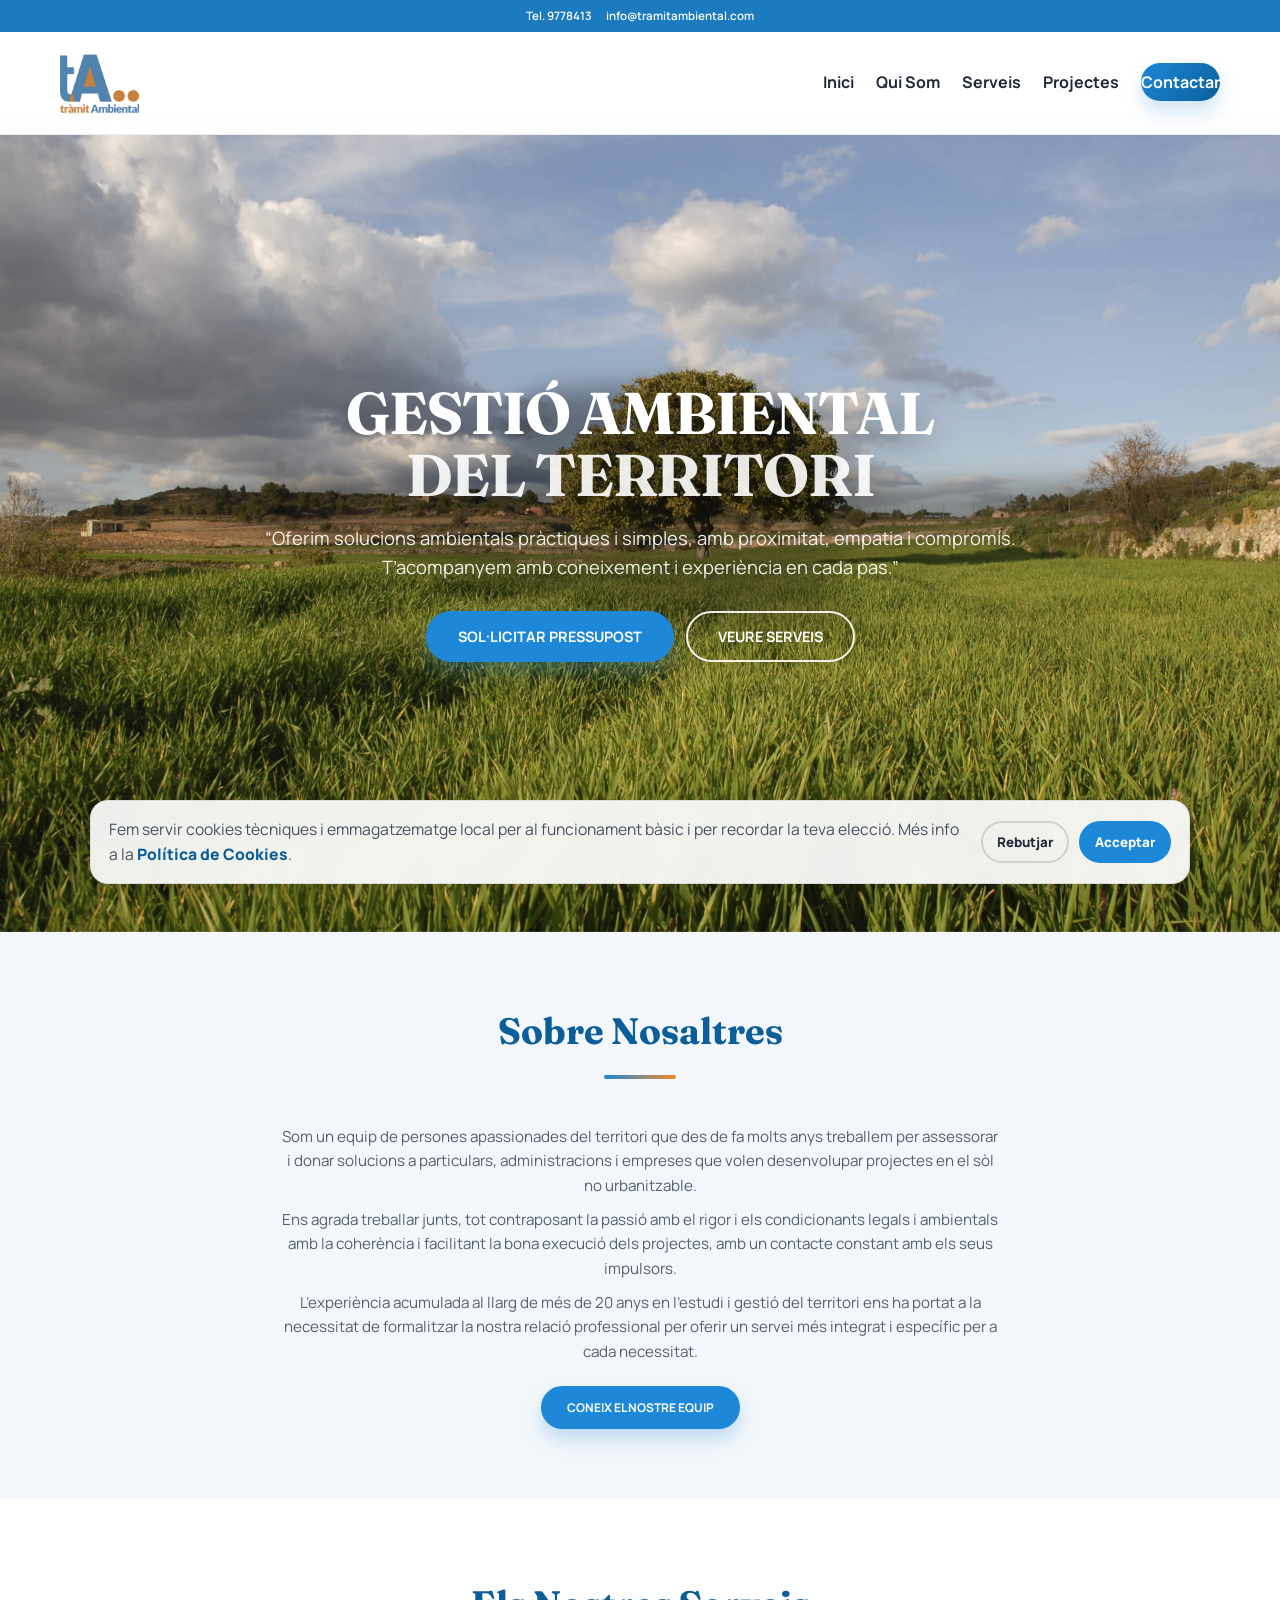
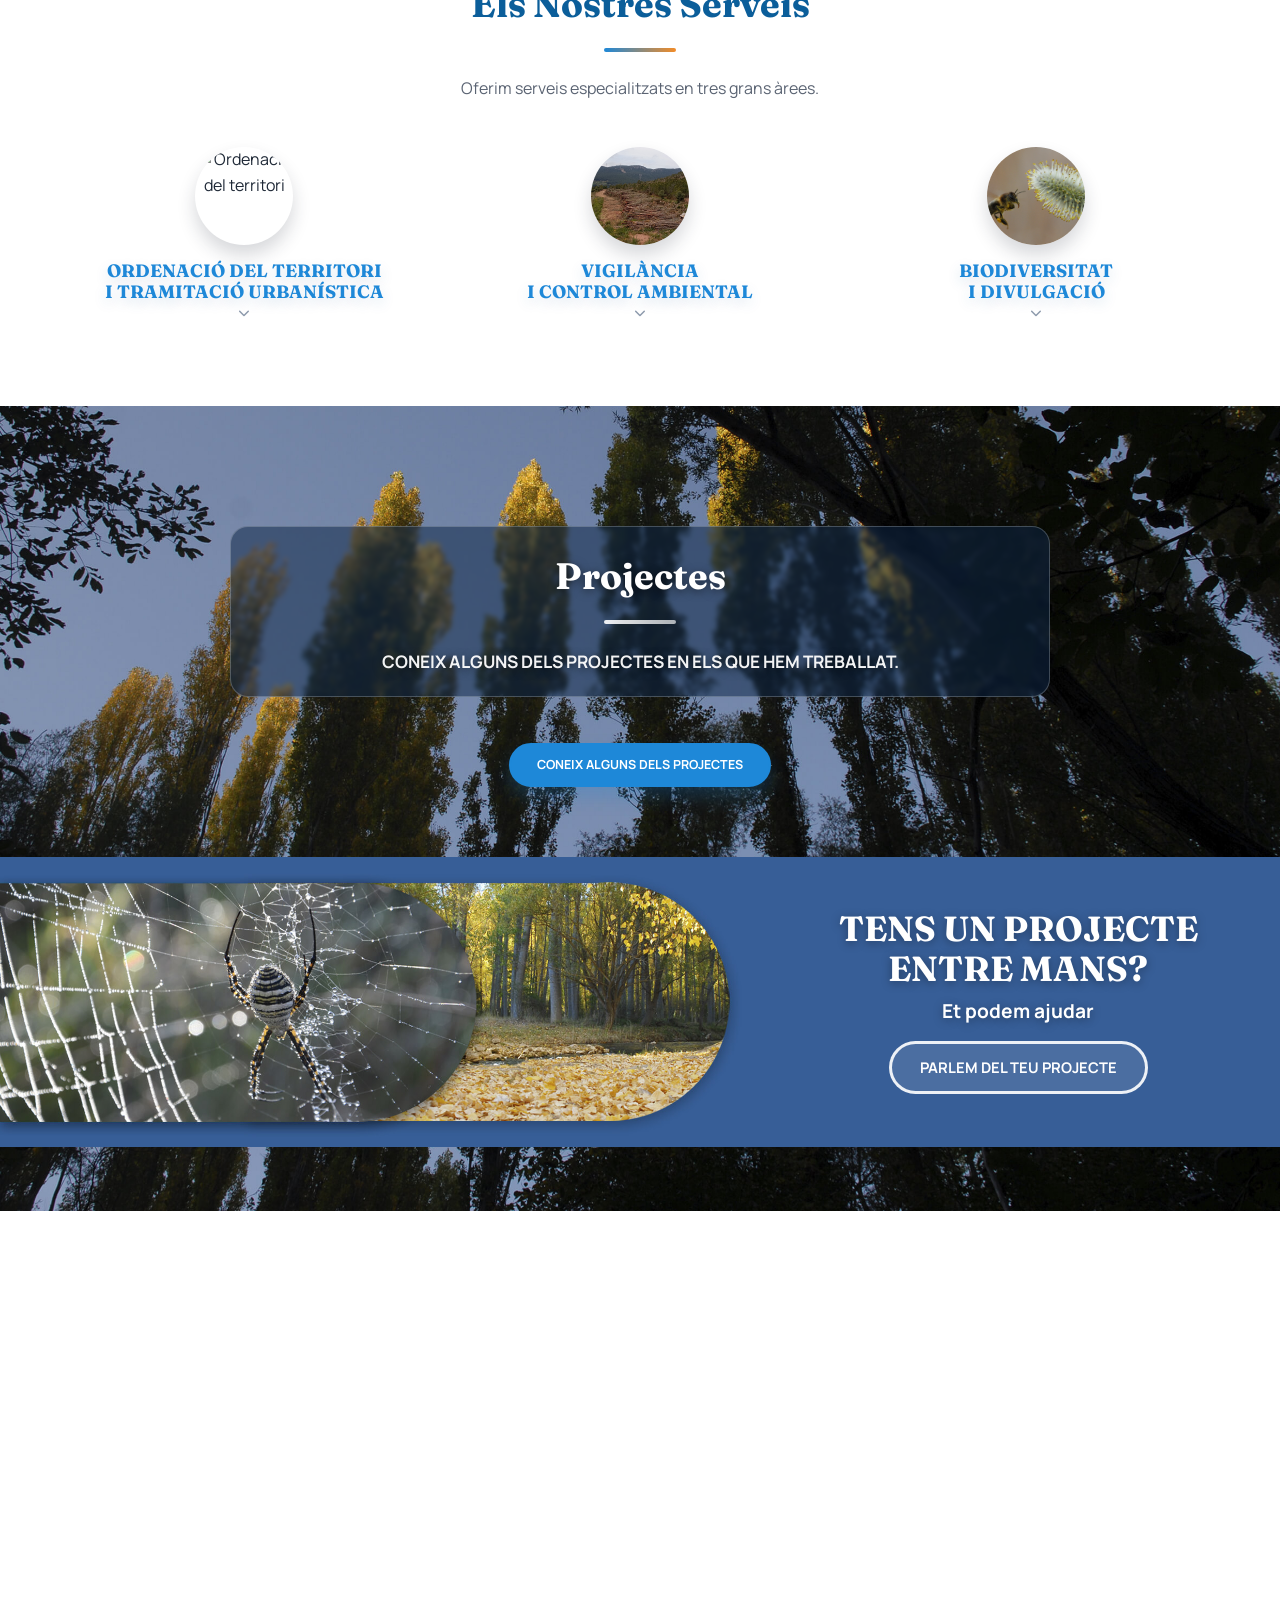
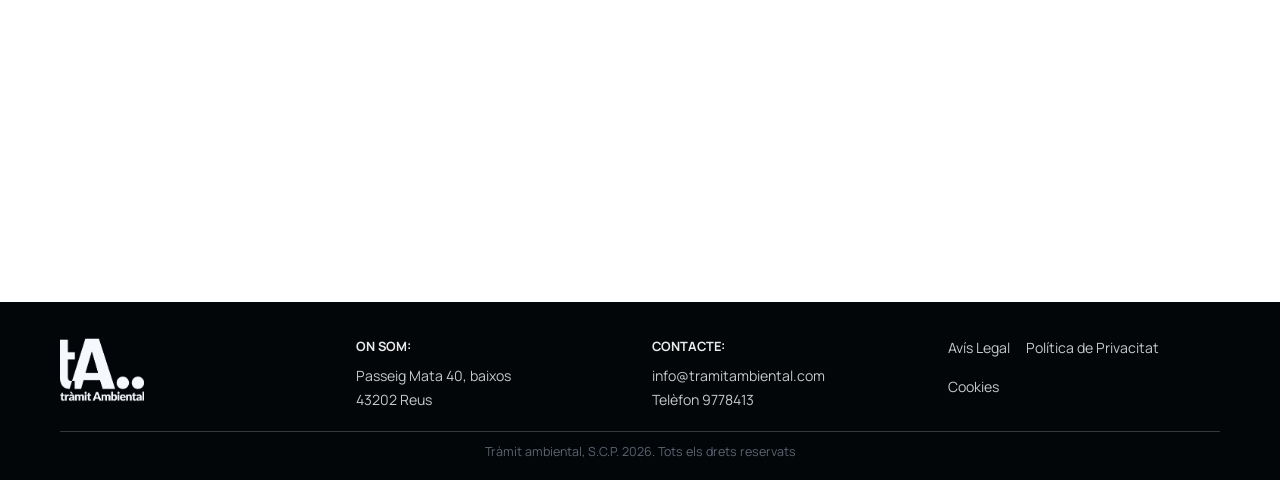
==== index.html @ defb7236 "Upload full website" ====
<!DOCTYPE html>
<html lang="ca">
<head>
    <meta charset="UTF-8">
    <meta name="viewport" content="width=device-width, initial-scale=1.0">
    <title>Tramit Ambiental - Consultoria i Gestió</title>

    <link rel="icon" href="assets/favicon.svg" type="image/svg+xml">
    <link rel="icon" href="images/logoTramitAmbiental.png" type="image/png">
    
    <!-- Google Fonts -->
    <link rel="preconnect" href="https://fonts.googleapis.com">
    <link rel="preconnect" href="https://fonts.gstatic.com" crossorigin>
    <link href="https://fonts.googleapis.com/css2?family=Fraunces:wght@600;700&family=Manrope:wght@400;600;700&display=swap" rel="stylesheet">
    
    <!-- Font Awesome -->
    <link rel="stylesheet" href="https://cdnjs.cloudflare.com/ajax/libs/font-awesome/6.4.0/css/all.min.css">
    
    <!-- Custom CSS -->
    <link rel="stylesheet" href="css/style.css">
</head>
<body>

    <div class="top-bar">
        <div class="container">
            <div class="top-bar__content">
                <span>Tel. 9778413</span>
                <span>info@tramitambiental.com</span>
            </div>
        </div>
    </div>

    <!-- Navigation -->
    <nav class="navbar">
        <div class="container">
            <div class="logo">
                <a href="#hero">
                    <img src="images/logo_color.png" class="site-logo" alt="" aria-hidden="true">
                </a>
            </div>
            <ul class="nav-links">
                <li><a href="#hero">Inici</a></li>
                <li><a href="#about">Qui Som</a></li>
                <li><a href="#servicios">Serveis</a></li>
                <li><a href="#projects">Projectes</a></li>
                <li><a href="#contacto" class="btn-contact">Contactar</a></li>
            </ul>
            <div class="hamburger">
                <div class="line"></div>
                <div class="line"></div>
                <div class="line"></div>
            </div>
        </div>
    </nav>

    <!-- Hero Section with Zoom Effect -->
    <div class="scroll-container">
        <section id="hero" class="hero-zoom">
            <div class="zoom-layer-bg"></div>
            <div class="zoom-layer-text">
                <h1>GESTIÓ AMBIENTAL <br><span>DEL TERRITORI</span></h1>
                <p>“Oferim solucions ambientals pràctiques i simples, amb proximitat, empatia i compromís.<br>T’acompanyem amb coneixement i experiència en cada pas.”</p>
                <div class="hero-buttons">
                    <a href="#contacto" class="btn btn-primary">Sol·licitar Pressupost</a>
                    <a href="#servicios" class="btn btn-secondary">Veure Serveis</a>
                </div>
            </div>
        </section>
    </div>

    <section id="about" class="section home-about bg-light">
        <div class="container">
            <div class="section-title hidden-element">
                <h2>Sobre Nosaltres</h2>
                <div class="underline"></div>
            </div>
            <div class="about-center hidden-element">
                <p>Som un equip de persones apassionades del territori que des de fa molts anys treballem per assessorar i donar solucions a particulars, administracions i empreses que volen desenvolupar projectes en el sòl no urbanitzable.</p>
                <p>Ens agrada treballar junts, tot contraposant la passió amb el rigor i els condicionants legals i ambientals amb la coherència i facilitant la bona execució dels projectes, amb un contacte constant amb els seus impulsors.</p>
                <p>L’experiència acumulada al llarg de més de 20 anys en l’estudi i gestió del territori ens ha portat a la necessitat de formalitzar la nostra relació professional per oferir un servei més integrat i específic per a cada necessitat.</p>
                <div class="about-actions">
                    <a href="equip.html" class="btn btn-primary">Coneix el nostre equip</a>
                </div>
            </div>
        </div>
    </section>

    <section id="servicios" class="section services-classic">
        <div class="container">
            <div class="section-title hidden-element">
                <h2>Els Nostres Serveis</h2>
                <div class="underline"></div>
                <p>Oferim serveis especialitzats en tres grans àrees.</p>
            </div>

            <div class="services-classic-grid hidden-element">
                <article class="service-classic-card">
                    <div class="service-classic-media">
                        <img src="images/DSC_2090.JPG" alt="Ordenació del territori" loading="lazy">
                    </div>
                    <button class="service-classic-toggle" type="button" aria-expanded="false">
                        <span class="service-classic-title">ORDENACIÓ DEL TERRITORI<br>I TRAMITACIÓ URBANÍSTICA</span>
                        <i class="fa-solid fa-chevron-down service-classic-arrow" aria-hidden="true"></i>
                    </button>
                    <ul class="service-classic-list" aria-hidden="true">
                        <li>Avaluació Ambiental Estratègica de figures de planejament territori i urbanístic</li>
                        <li>Estudis d’Avaluació de la Mobilitat Generada</li>
                        <li>Estudis d’Impacte i Integració Paisatgística</li>
                        <li>Anàlisi d’Afectacions Agràries</li>
                        <li>Estudi i ordenació del Sòl No Urbanitzable</li>
                        <li>Avaluació d’Impacte Ambiental de Projectes</li>
                    </ul>
                </article>

                <article class="service-classic-card">
                    <div class="service-classic-media">
                        <img src="images/control_ambiental.jpg" alt="Vigilància i control ambiental" loading="lazy">
                    </div>
                    <button class="service-classic-toggle" type="button" aria-expanded="false">
                        <span class="service-classic-title">VIGILÀNCIA<br>I CONTROL AMBIENTAL</span>
                        <i class="fa-solid fa-chevron-down service-classic-arrow" aria-hidden="true"></i>
                    </button>
                    <ul class="service-classic-list" aria-hidden="true">
                        <li>Control ambiental d’obres en espais naturals</li>
                        <li>Control ambiental d’obres en espais urbans</li>
                        <li>Control ambiental de tasques forestals</li>
                        <li>Plans de vigilància ambiental</li>
                    </ul>
                </article>

                <article class="service-classic-card">
                    <div class="service-classic-media">
                        <img src="images/abeja.jpg" alt="Biodiversitat i territori" loading="lazy">
                    </div>
                    <button class="service-classic-toggle" type="button" aria-expanded="false">
                        <span class="service-classic-title">BIODIVERSITAT<br>I DIVULGACIÓ</span>
                        <i class="fa-solid fa-chevron-down service-classic-arrow" aria-hidden="true"></i>
                    </button>
                    <ul class="service-classic-list" aria-hidden="true">
                        <li>Estudis de biodiversitat</li>
                        <li>Estudi i seguiment de poblacions de fauna i flora</li>
                        <li>Estudi d’espais d’interès natural</li>
                        <li>Disseny de mesures ambientals</li>
                        <li>Disseny de programes de conservació de la biodiversitat</li>
                        <li>Disseny d’itineraris de natura en espais naturals i urbans</li>
                    </ul>
                </article>
            </div>
        </div>
    </section>

    <section id="projects" class="section home-projects parallax-section" data-parallax="0.06">
        <div class="container">
            <div class="section-title hidden-element">
                <h2>Projectes</h2>
                <div class="underline"></div>
                <p>CONEIX ALGUNS DELS PROJECTES EN ELS QUE HEM TREBALLAT.</p>
            </div>

            <div class="projects-cta hidden-element">
                <a href="projectes.html" class="btn btn-primary">Coneix alguns dels projectes</a>
            </div>
        </div>
    </section>

    <section class="cta-band home-cta-band home-projects-banner">
        <div class="container">
            <div class="cta-card">
                <div class="cta-media cta-media-single">
                    <img src="images/Destacat1.jpg" alt="Projecte destacat" loading="lazy">
                </div>
                <div class="cta-copy">
                    <h2>TENS UN PROJECTE ENTRE MANS?</h2>
                    <p>Et podem ajudar</p>
                    <a href="#contacto" class="btn btn-secondary">Parlem del teu projecte</a>
                </div>
            </div>
        </div>
    </section>

    <!-- Contact Section -->
    <section id="contacto" class="section home-contact">
        <div class="container">
            <div class="section-title hidden-element">
                <h2>Contacte</h2>
                <div class="underline"></div>
            </div>
            <div class="contact-wrapper">
                <div class="contact-info hidden-element">
                    <div class="info-item">
                        <i class="fa-solid fa-location-dot"></i>
                        <h4>Ubicació</h4>
                        <p>Passeig Mata 40, baixos<br>43202 Reus</p>
                    </div>
                    <div class="info-item">
                        <i class="fa-solid fa-envelope"></i>
                        <h4>Email</h4>
                        <p>info@tramitambiental.com</p>
                    </div>
                    <div class="info-item">
                        <i class="fa-solid fa-phone"></i>
                        <h4>Telèfon</h4>
                        <p>9778413</p>
                    </div>
                </div>
                <div class="contact-form hidden-element">
                    <form>
                        <div class="form-group">
                            <input type="text" placeholder="Nom" required>
                        </div>
                        <div class="form-group">
                            <input type="email" placeholder="Email" required>
                        </div>
                        <div class="form-group">
                            <input type="text" placeholder="Assumpte" required>
                        </div>
                        <div class="form-group">
                            <textarea rows="5" placeholder="Missatge" required></textarea>
                        </div>
                        <button type="submit" class="btn btn-primary">Enviar Missatge</button>
                    </form>
                </div>
            </div>
        </div>
    </section>

    <!-- Footer -->
    <footer class="home-footer">
        <div class="container">
            <div class="footer-content footer-grid">
                <div class="footer-logo">
                    <a href="#hero">
                        <img src="images/logo_blanco.png" class="footer-logo-white" alt="Tramit Ambiental">
                    </a>
                </div>
                <div class="footer-col">
                    <h4>On Som:</h4>
                    <p>Passeig Mata 40, baixos<br>43202 Reus</p>
                </div>
                <div class="footer-col">
                    <h4>Contacte:</h4>
                    <p>info@tramitambiental.com<br>Telèfon 9778413</p>
                </div>
                <div class="footer-links footer-col">
                    <a href="avis-legal.html">Avís Legal</a>
                    <a href="politica-privacitat.html">Política de Privacitat</a>
                    <a href="cookies.html">Cookies</a>
                </div>
            </div>
            <div class="footer-bottom">
                <p>Tràmit ambiental, S.C.P. 2026. Tots els drets reservats</p>
            </div>
        </div>
    </footer>

    <!-- Cookie Banner -->
    <div class="cookie-banner" data-cookie-banner hidden>
        <div class="cookie-banner__inner">
            <p>Fem servir cookies tècniques i emmagatzematge local per al funcionament bàsic i per recordar la teva elecció. Més info a la <a href="cookies.html">Política de Cookies</a>.</p>
            <div class="cookie-banner__actions">
                <button class="cookie-btn cookie-btn--ghost" type="button" data-cookie-reject>Rebutjar</button>
                <button class="cookie-btn cookie-btn--primary" type="button" data-cookie-accept>Acceptar</button>
            </div>
        </div>
    </div>

    <!-- Back to Top Button -->
    <div class="back-to-top">
        <i class="fa-solid fa-arrow-up"></i>
    </div>

    <script src="js/script.js"></script>
</body>
</html>
---- css/style.css ----
:root {
    /* Palette aligned with the TA logo (blue + orange) */
    --primary-color: #1E88D8;
    --primary-dark: #0B5E9A;
    --secondary-color: #6FC3F2;
    --accent-color: #F28C28;

    --text-color: #1f2937;
    --muted-text: #5b6473;

    --bg-light: #f3f7fb;
    --bg-warm: #fcfcfc;
    --white: #ffffff;
    --border-color: rgba(31, 41, 55, 0.12);

    --shadow: 0 10px 30px rgba(0, 0, 0, 0.08);
    --shadow-soft: 0 6px 18px rgba(0, 0, 0, 0.08);
    --transition: all 0.3s cubic-bezier(0.25, 0.8, 0.25, 1);
    --top-bar-height: 32px;
    --nav-height: 80px;
}

* {
    margin: 0;
    padding: 0;
    box-sizing: border-box;
}

html {
    scroll-behavior: smooth;
}

body {
    font-family: 'Manrope', sans-serif;
    line-height: 1.6;
    color: var(--text-color);
    background-color: var(--white);
    overflow-x: hidden;
    padding-top: calc(var(--top-bar-height) + var(--nav-height));
}

h1, h2, h3, h4 {
    font-family: 'Fraunces', serif;
    font-weight: 700;
    color: var(--primary-dark);
}

p {
    color: var(--muted-text);
}

a {
    text-decoration: none;
    color: inherit;
    transition: var(--transition);
}

ul {
    list-style: none;
}

img {
    max-width: 100%;
    height: auto;
}

.container {
    max-width: 1200px;
    margin: 0 auto;
    padding: 0 20px;
}

/* Top bar */
.top-bar {
    position: fixed;
    top: 0;
    left: 0;
    width: 100%;
    height: var(--top-bar-height);
    background: #1c7bbf;
    color: var(--white);
    z-index: 1100;
    display: flex;
    align-items: center;
}

.top-bar__content {
    display: flex;
    justify-content: flex-end;
    gap: 14px;
    font-size: 0.72rem;
    font-weight: 600;
    width: 100%;
    padding-right: 0;
}

/* Utils */
.section {
    padding: 100px 0;
    position: relative;
}

.bg-light {
    background-color: var(--bg-light);
}

.hidden-element {
    opacity: 0;
    transform: translateY(22px);
    filter: blur(6px);
    transition: opacity 0.4s ease, transform 0.4s ease, filter 0.4s ease;
    transition-delay: var(--reveal-delay, 0ms);
    will-change: transform, opacity, filter;
}

.show-element {
    opacity: 1;
    transform: translateY(0);
    filter: blur(0);
}

/* Parallax section layer (driven by JS via --parallax-y) */
.parallax-section {
    position: relative;
    overflow: hidden;
}

.parallax-section::after {
    content: '';
    position: absolute;
    inset: -30% 0;
    background:
        radial-gradient(700px 260px at 20% 20%, rgba(111,195,242,0.16), transparent 60%),
        radial-gradient(700px 260px at 80% 70%, rgba(242,140,40,0.10), transparent 60%);
    transform: translate3d(0, var(--parallax-y, 0px), 0);
    will-change: transform;
    pointer-events: none;
    z-index: 0;
}

.parallax-section > .container {
    position: relative;
    z-index: 1;
}

/* Buttons */
.btn {
    display: inline-flex;
    align-items: center;
    justify-content: center;
    gap: 10px;
    padding: 12px 30px;
    border-radius: 999px;
    font-weight: 700;
    text-transform: uppercase;
    font-size: 0.9rem;
    cursor: pointer;
    border: 2px solid transparent;
    transition: var(--transition);
}

.btn-primary {
    background-color: var(--primary-color);
    color: var(--white);
    border-color: var(--primary-color);
    box-shadow: 0 10px 18px rgba(30, 136, 216, 0.25);
}

.btn-primary:hover {
    background-color: var(--primary-dark);
    border-color: var(--primary-dark);
    transform: translateY(-2px);
}

.btn-secondary {
    background-color: transparent;
    color: var(--white);
    border-color: rgba(255,255,255,0.9);
}

.btn-secondary:hover {
    background-color: var(--white);
    color: var(--primary-dark);
    transform: translateY(-2px);
}

.btn-white {
    background-color: var(--white);
    color: var(--primary-dark);
    border-color: var(--white);
    box-shadow: var(--shadow-soft);
}

.btn-white:hover {
    transform: translateY(-2px);
    box-shadow: var(--shadow);
}

/* Navbar */
.navbar {
    position: fixed;
    top: var(--top-bar-height);
    left: 0;
    width: 100%;
    z-index: 1000;
    background-color: rgba(255, 255, 255, 0.98);
    border-bottom: 1px solid rgba(31, 41, 55, 0.08);
    padding: 20px 0;
    transition: var(--transition);
}

.navbar .container {
    display: flex;
    justify-content: space-between;
    align-items: center;
}

.logo a {
    font-family: 'Montserrat', sans-serif;
    font-size: 1.6rem;
    font-weight: 800;
    color: var(--text-color);
    display: flex;
    align-items: center;
    gap: 10px;
    white-space: nowrap;
}

.site-logo {
    height: 62px;
    width: auto;
    max-width: 84px;
    flex: 0 0 auto;
}

.site-logo-home {
    height: 86px;
    max-width: none;
}

.brand-text {
    letter-spacing: -0.5px;
    line-height: 1;
}

.brand-text span {
    color: var(--primary-color);
}

.nav-links {
    display: flex;
    align-items: center;
    gap: 22px;
}

.nav-links li a {
    font-weight: 700;
    color: var(--text-color);
    position: relative;
    padding: 8px 0;
}

.nav-links li a:not(.btn-contact)::after {
    content: '';
    position: absolute;
    left: 0;
    bottom: 0;
    width: 0;
    height: 2px;
    background: linear-gradient(90deg, var(--primary-color), var(--accent-color));
    transition: width 0.25s ease;
}

.nav-links li a:hover::after {
    width: 100%;
}
/* Ensure hover doesn't trigger for btn-contact either via specificity */
.nav-links li a.btn-contact:hover::after {
    width: 0;
    display: none;
}

.btn-contact {
    background: linear-gradient(135deg, var(--primary-color), var(--primary-dark));
    color: var(--white) !important;
    padding: 10px 18px;
    border-radius: 999px;
    box-shadow: 0 10px 18px rgba(30, 136, 216, 0.22);
}

.btn-contact:hover {
    transform: translateY(-2px);
}

.hamburger {
    display: none;
    cursor: pointer;
    padding: 8px;
    border-radius: 10px;
}

.hamburger .line {
    width: 26px;
    height: 3px;
    background-color: var(--text-color);
    margin: 5px 0;
    border-radius: 10px;
    transition: var(--transition);
}

@keyframes navLinkFade {
    from {
        opacity: 0;
        transform: translateX(10px);
    }
    to {
        opacity: 1;
        transform: translateX(0);
    }
}

/* Hero with Zoom layers */
.scroll-container {
    position: relative;
}

.hero-zoom {
    position: relative;
    min-height: calc(100vh - 80px);
    display: grid;
    place-items: center;
    overflow: hidden;
}

.zoom-layer-bg {
    position: absolute;
    inset: 0;
    background: url('../images/Foto_baner_principal.jpg') no-repeat center center;
    background-size: cover;
    transform: scale(1);
    will-change: transform;
}

.zoom-layer-bg::after {
    content: '';
    position: absolute;
    inset: 0;
    background: none;
}

.zoom-layer-text {
    position: relative;
    z-index: 1;
    text-align: center;
    padding: 0 20px;
    max-width: 980px;
}

.zoom-layer-text h1 {
    font-size: clamp(2.2rem, 4.6vw, 3.8rem);
    line-height: 1.05;
    color: var(--white);
    letter-spacing: -0.02em;
    text-shadow: 0 12px 30px rgba(0,0,0,0.35);
    animation: heroIn 0.9s ease forwards;
}

.zoom-layer-text h1 span {
    color: rgba(255,255,255,0.9);
}

.zoom-layer-text p {
    margin: 18px auto 28px;
    max-width: 820px;
    font-size: 1.15rem;
    color: rgba(255,255,255,0.9);
    animation: heroIn 1.1s ease forwards;
}

.hero-buttons {
    display: flex;
    gap: 12px;
    justify-content: center;
    flex-wrap: wrap;
    animation: heroIn 1.25s ease forwards;
}

@keyframes heroIn {
    from {
        opacity: 0;
        transform: translateY(16px);
    }
    to {
        opacity: 1;
        transform: translateY(0);
    }
}

/* Section title */
.section-title {
    text-align: center;
    margin: 0 auto 46px;
    max-width: 880px;
}

.section-title h2 {
    font-size: 2.3rem;
    margin-bottom: 10px;
}

.section-title p {
    margin: 0 auto;
}

.section-title p + p {
    margin-top: 8px;
}

.underline {
    width: 72px;
    height: 4px;
    margin: 14px auto 24px;
    border-radius: 999px;
    background: linear-gradient(90deg, var(--primary-color), var(--accent-color));
}

/* About */
.first-content-section {
    padding-top: 90px;
}

.about-center {
    max-width: 860px;
    margin: 0 auto;
    text-align: center;
}

.about-center p {
    margin-bottom: 12px;
}

.about-actions {
    margin-top: 18px;
}

.about-grid {
    display: grid;
    grid-template-columns: minmax(0, 1fr) minmax(0, 1fr);
    gap: 28px;
    align-items: center;
}

.about-media {
    position: relative;
    border-radius: 22px;
    overflow: hidden;
    box-shadow: var(--shadow);
    min-height: 320px;
}

.about-media img {
    width: 100%;
    height: 100%;
    object-fit: cover;
}

.about-content p {
    margin-bottom: 12px;
}

/* Accordion (Services) */
.accordion-container {
    max-width: 920px;
    margin: 0 auto;
    border-radius: 18px;
    overflow: hidden;
    background: var(--white);
    box-shadow: var(--shadow);
    border: 1px solid rgba(31, 41, 55, 0.08);
}

.accordion-item + .accordion-item {
    border-top: 1px solid rgba(31, 41, 55, 0.08);
}

.accordion-header {
    width: 100%;
    text-align: left;
    background: transparent;
    border: none;
    padding: 20px 22px;
    cursor: pointer;
    display: flex;
    align-items: center;
    justify-content: space-between;
    gap: 16px;
    font-size: 1rem;
    font-weight: 800;
    color: var(--text-color);
    transition: background-color 0.3s ease, color 0.3s ease;
}

.accordion-header span {
    text-shadow: 0 3px 10px rgba(11, 94, 154, 0.24);
}

.accordion-header:hover {
    background-color: rgba(30, 136, 216, 0.03);
}

.accordion-header.active {
    background: var(--primary-color);
    color: var(--white);
}

.accordion-header span {
    display: flex;
    align-items: center;
    gap: 10px;
}

.accordion-header span i {
    color: var(--primary-color);
    transition: color 0.3s ease;
}

.accordion-header.active span i {
    color: var(--white);
}

.accordion-header .arrow {
    color: var(--muted-text);
    transition: transform 0.25s ease, color 0.3s ease;
}

.accordion-header.active .arrow {
    transform: rotate(180deg);
    color: var(--white);
}

.accordion-content {
    max-height: 0;
    overflow: hidden;
    transition: max-height 0.35s ease, background-color 0.3s ease;
    padding: 0 22px;
}

.accordion-header.active + .accordion-content {
    background-color: rgba(30, 136, 216, 0.04);
}

.accordion-content ul {
    padding: 6px 0 22px;
}

.accordion-content li {
    padding: 8px 0;
    color: var(--muted-text);
    position: relative;
    padding-left: 18px;
}

.accordion-content li::before {
    content: '';
    position: absolute;
    left: 0;
    top: 16px;
    width: 8px;
    height: 8px;
    border-radius: 50%;
    background: var(--secondary-color);
}

/* Services section background + icons */
.services-section {
    position: relative;
    background: var(--white);
}

.service-icon {
    width: 38px;
    height: 38px;
    border-radius: 12px;
    object-fit: cover;
    border: 2px solid rgba(31, 41, 55, 0.12);
}

.services-grid {
    margin-top: 20px;
    display: grid;
    grid-template-columns: repeat(3, minmax(0, 1fr));
    gap: 22px;
}

.service-card {
    background: var(--white);
    border-radius: 20px;
    border: 1px solid rgba(31, 41, 55, 0.08);
    box-shadow: var(--shadow-soft);
    padding: 22px 20px 24px;
    text-align: center;
}

.service-image {
    width: 120px;
    height: 120px;
    margin: 0 auto 16px;
    border-radius: 50%;
    overflow: hidden;
    border: 6px solid var(--white);
    box-shadow: 0 10px 18px rgba(31, 41, 55, 0.18);
}

.service-image img {
    width: 100%;
    height: 100%;
    object-fit: cover;
}

.service-title {
    font-size: 0.98rem;
    font-weight: 800;
    color: var(--primary-dark);
    margin-bottom: 12px;
    letter-spacing: 0.02em;
}

.service-list {
    text-align: left;
    background: var(--bg-light);
    border-radius: 16px;
    padding: 14px 18px;
}

.service-list li {
    padding: 8px 0;
    color: var(--muted-text);
    position: relative;
    padding-left: 18px;
}

.service-list li::before {
    content: '';
    position: absolute;
    left: 0;
    top: 16px;
    width: 8px;
    height: 8px;
    border-radius: 50%;
    background: var(--secondary-color);
}

/* Projects section (index has only CTA link) */
#projects p {
    color: #000000;
}

#projects .section-title p {
    color: rgba(255,255,255,0.95);
}

.projects-showcase {
    background: linear-gradient(180deg, rgba(255,255,255,0.12), rgba(255,255,255,0.06) 55%, rgba(255,255,255,0.03)), url('../images/Foto_projectes.jpg');
    background-size: cover;
    background-position: center;
}

.projects-showcase .section-title h2 {
    color: var(--primary-dark);
}

.projects-orbs {
    display: flex;
    align-items: center;
    justify-content: center;
    gap: 18px;
    margin: 20px 0 16px;
}

.projects-orb {
    width: 110px;
    height: 110px;
    border-radius: 50%;
    overflow: hidden;
    border: 6px solid var(--white);
    box-shadow: 0 10px 18px rgba(31, 41, 55, 0.16);
}

.projects-orb img {
    width: 100%;
    height: 100%;
    object-fit: cover;
}

.projects-cta {
    text-align: center;
    margin-top: 10px;
}

.featured-projects {
    margin-top: 28px;
    display: grid;
    grid-template-columns: repeat(3, minmax(0, 1fr));
    gap: 18px;
}

.featured-card {
    background: var(--white);
    border-radius: 20px;
    border: 1px solid rgba(31, 41, 55, 0.08);
    overflow: hidden;
    box-shadow: var(--shadow-soft);
    transition: var(--transition);
}

.featured-card:hover {
    transform: translateY(-4px);
    box-shadow: var(--shadow);
}

.featured-media {
    position: relative;
    aspect-ratio: 4 / 3;
    overflow: hidden;
}

.featured-media img {
    width: 100%;
    height: 100%;
    object-fit: cover;
}

.featured-content {
    padding: 16px 18px 20px;
}

.featured-content h3 {
    font-size: 1.05rem;
    color: var(--text-color);
    margin-bottom: 10px;
}

.featured-content a {
    font-weight: 800;
    color: var(--primary-dark);
}

.featured-content a:hover {
    text-decoration: underline;
}

/* CTA (index uses .cta) */
.cta {
    position: relative;
    padding: 90px 0;
    color: var(--white);
    /* Fons amb capa fosca neutra per llegibilitat */
    background: linear-gradient(rgba(0, 0, 0, 0.5), rgba(0, 0, 0, 0.5)), url('../images/_DSC2552.JPG');
    background-size: cover;
    background-position: center;
    background-attachment: fixed;
    overflow: hidden;
}

.cta::before {
    display: none;
}

.cta.parallax-section::after {
    opacity: 0.9;
}

.cta .container {
    position: relative;
    z-index: 1;
    text-align: center;
}

.cta h2 {
    color: var(--white);
    font-size: 2.4rem;
    text-shadow: 0 2px 10px rgba(0,0,0,0.5);
}

.cta p {
    color: rgba(255,255,255,0.95);
    margin: 12px auto 24px;
    max-width: 820px;
    font-size: 1.1rem;
    text-shadow: 0 1px 5px rgba(0,0,0,0.5);
}

.cta-band {
    position: relative;
    background: linear-gradient(135deg, #0b5e9a, #0a4f83);
    padding: 70px 0;
    color: var(--white);
    overflow: hidden;
}

.cta-band::after {
    content: none;
    position: absolute;
    right: -10px;
    bottom: -28px;
    font-size: clamp(5rem, 16vw, 11rem);
    font-weight: 800;
    color: rgba(255,255,255,0.08);
    letter-spacing: 0.04em;
    pointer-events: none;
}

.cta-card {
    position: relative;
    display: grid;
    grid-template-columns: minmax(0, 1.2fr) minmax(0, 0.8fr);
    gap: 28px;
    align-items: center;
    z-index: 1;
}

.cta-media {
    display: grid;
    grid-template-columns: repeat(2, minmax(0, 1fr));
    gap: 12px;
    padding: 10px;
    border-radius: 999px;
    background: rgba(255,255,255,0.12);
}

.cta-media img {
    width: 100%;
    height: 220px;
    object-fit: cover;
    border-radius: 999px;
    box-shadow: 0 12px 22px rgba(0, 0, 0, 0.25);
}

.cta-copy h2 {
    color: var(--white);
    font-size: 1.9rem;
    margin-bottom: 10px;
}

.cta-copy p {
    color: rgba(255,255,255,0.95);
    margin-bottom: 18px;
    font-size: 1.05rem;
}

/* Contact */
.contact-wrapper {
    display: grid;
    grid-template-columns: 1fr 1fr;
    gap: 34px;
    align-items: start;
}

.contact-info,
.contact-form {
    background: var(--white);
    border: 1px solid rgba(31, 41, 55, 0.08);
    border-radius: 18px;
    box-shadow: var(--shadow-soft);
    padding: 26px;
}

.info-item + .info-item {
    margin-top: 18px;
    padding-top: 18px;
    border-top: 1px solid rgba(31, 41, 55, 0.08);
}

.info-item i {
    color: var(--primary-color);
    background: rgba(30, 136, 216, 0.12);
    width: 44px;
    height: 44px;
    border-radius: 12px;
    display: inline-flex;
    align-items: center;
    justify-content: center;
    margin-bottom: 10px;
}

.info-item h4 {
    color: var(--text-color);
    margin-bottom: 6px;
}

.info-item p {
    color: #667085;
}

.contact-form form {
    display: grid;
    gap: 14px;
}

.form-group input,
.form-group textarea {
    width: 100%;
    padding: 13px 14px;
    border: 1px solid rgba(31, 41, 55, 0.14);
    border-radius: 12px;
    outline: none;
    font-family: inherit;
    font-size: 1rem;
    background: rgba(243, 247, 251, 0.7);
    transition: var(--transition);
}

.form-group input:focus,
.form-group textarea:focus {
    border-color: rgba(30, 136, 216, 0.55);
    box-shadow: 0 0 0 5px rgba(30, 136, 216, 0.15);
    background: var(--white);
}

.form-group textarea {
    resize: vertical;
}

/* Footer */
footer {
    background: #0f172a;
    color: rgba(255,255,255,0.82);
    padding: 46px 0 18px;
}

.footer-content {
    display: flex;
    justify-content: space-between;
    align-items: center;
    gap: 20px;
    flex-wrap: wrap;
    padding-bottom: 20px;
    border-bottom: 1px solid rgba(255,255,255,0.12);
}

.footer-logo a {
    display: flex;
    align-items: center;
    gap: 10px;
}

.footer-links {
    display: flex;
    gap: 16px;
    flex-wrap: wrap;
}

.footer-links a {
    color: rgba(255,255,255,0.82);
}

.footer-links a:hover {
    color: var(--white);
    text-decoration: underline;
}

.footer-bottom {
    text-align: center;
    margin-top: 14px;
    font-size: 0.95rem;
    color: rgba(255,255,255,0.72);
}

/* Cookie Banner */
.cookie-banner {
    position: fixed;
    left: 16px;
    right: 16px;
    bottom: 16px;
    z-index: 1200;
}

.cookie-banner__inner {
    max-width: 1100px;
    margin: 0 auto;
    background: rgba(255,255,255,0.92);
    backdrop-filter: blur(10px);
    -webkit-backdrop-filter: blur(10px);
    border: 1px solid rgba(31, 41, 55, 0.10);
    border-radius: 18px;
    box-shadow: var(--shadow);
    padding: 16px 18px;
    display: flex;
    gap: 16px;
    align-items: center;
    justify-content: space-between;
    animation: cookieIn 0.35s ease;
}

.cookie-banner__inner p {
    color: #485163;
    font-size: 0.98rem;
}

.cookie-banner__inner a {
    color: var(--primary-dark);
    font-weight: 800;
}

.cookie-banner__actions {
    display: flex;
    gap: 10px;
    flex: 0 0 auto;
}

.cookie-btn {
    border-radius: 999px;
    padding: 10px 14px;
    font-weight: 800;
    border: 2px solid transparent;
    cursor: pointer;
    transition: var(--transition);
    font-family: inherit;
}

.cookie-btn--ghost {
    background: transparent;
    color: var(--text-color);
    border-color: rgba(31, 41, 55, 0.16);
}

.cookie-btn--ghost:hover {
    background: rgba(31, 41, 55, 0.06);
}

.cookie-btn--primary {
    background: var(--primary-color);
    color: var(--white);
    border-color: var(--primary-color);
}

.cookie-btn--primary:hover {
    background: var(--primary-dark);
    border-color: var(--primary-dark);
    transform: translateY(-1px);
}

@keyframes cookieIn {
    from {
        opacity: 0;
        transform: translateY(10px);
    }
    to {
        opacity: 1;
        transform: translateY(0);
    }
}

/* Back to Top */
.back-to-top {
    position: fixed;
    right: 18px;
    bottom: 18px;
    width: 46px;
    height: 46px;
    border-radius: 999px;
    display: grid;
    place-items: center;
    background: linear-gradient(135deg, var(--primary-color), var(--primary-dark));
    color: var(--white);
    cursor: pointer;
    box-shadow: var(--shadow-soft);
    opacity: 0;
    transform: translateY(10px);
    pointer-events: none;
    transition: var(--transition);
    z-index: 1100;
}

.back-to-top.active {
    opacity: 1;
    transform: translateY(0);
    pointer-events: auto;
}

.back-to-top:hover {
    transform: translateY(-2px);
}

/* Sub-pages header (used on equip.html, avis-legal, etc.) */
.page-header {
    margin-top: 0;
    padding: 90px 0;
    position: relative;
    color: var(--white);
    background: var(--page-header-bg, url('../images/Foto_projectes.jpg')) no-repeat center center;
    background-size: cover;
    background-attachment: fixed;
    overflow: hidden;
}

.page-header::before {
    content: '';
    position: absolute;
    inset: 0;
    background: rgba(0, 0, 0, 0.24);
}

.page-header.parallax-section::after {
    background:
        radial-gradient(720px 260px at 30% 10%, rgba(111,195,242,0.18), transparent 55%),
        radial-gradient(720px 260px at 70% 90%, rgba(242,140,40,0.12), transparent 55%);
}

.team-page-header {
    --page-header-bg: url('../images/foto_equip.jpg');
    background-position: center center;
    background-attachment: scroll;
}

.team-page-header::before {
    background: rgba(0, 0, 0, 0.08);
}

.team-page-header.parallax-section::after {
    display: none;
}

.projects-page-header {
    --page-header-bg: url('../images/fons_projectes.jpg');
    background-position: center center;
}

/* Legal pages */
.legal-content {
    display: grid;
    gap: 18px;
}

.legal-card {
    background: var(--white);
    border: 1px solid rgba(31, 41, 55, 0.08);
    border-radius: 18px;
    padding: 22px;
    box-shadow: var(--shadow-soft);
}

.legal-card h2 {
    margin-bottom: 10px;
}

.legal-card p,
.legal-card li {
    color: #667085;
}

.legal-card ul {
    margin-top: 10px;
}

.legal-card li {
    padding: 8px 0;
    padding-left: 18px;
    position: relative;
}

.legal-card li::before {
    content: '';
    position: absolute;
    left: 0;
    top: 16px;
    width: 8px;
    height: 8px;
    border-radius: 999px;
    background: var(--secondary-color);
}

/* Team page */
.team-grid {
    display: grid;
    grid-template-columns: 1fr;
    gap: 22px;
}

.team-groups {
    display: flex;
    justify-content: center;
    flex-wrap: wrap;
    gap: 10px;
    margin-bottom: 18px;
}

.team-groups span {
    border: 1px solid rgba(31, 41, 55, 0.12);
    background: rgba(255,255,255,0.85);
    color: var(--text-color);
    border-radius: 999px;
    padding: 8px 16px;
    font-weight: 800;
}

.team-intro {
    text-align: center;
    margin-bottom: 16px;
}

.team-intro h2 {
    color: var(--primary-dark);
    margin-bottom: 6px;
}

.team-intro p {
    color: #667085;
}

.team-card {
    display: grid;
    grid-template-columns: 140px 1fr;
    gap: 18px;
    background: var(--white);
    border: 1px solid rgba(31, 41, 55, 0.08);
    border-radius: 22px;
    padding: 18px;
    box-shadow: var(--shadow-soft);
}

.team-img-placeholder {
    width: 140px;
    height: 140px;
    border-radius: 18px;
    background: linear-gradient(135deg, rgba(30,136,216,0.14), rgba(242,140,40,0.10));
    display: grid;
    place-items: center;
    color: var(--primary-dark);
    font-size: 1.4rem;
    font-weight: 800;
    letter-spacing: 0.08em;
    text-transform: uppercase;
}

.team-img-placeholder span {
    display: inline-block;
}

.team-info h3 {
    color: var(--text-color);
    margin-bottom: 4px;
}

.team-info h4 {
    color: #667085;
    font-weight: 700;
    margin-bottom: 12px;
}

.team-info p {
    color: #667085;
    margin-bottom: 10px;
}

/* Projects page */
.project-toolbar {
    display: grid;
    grid-template-columns: 1fr auto;
    gap: 16px;
    align-items: center;
}

.project-filters {
    display: flex;
    gap: 10px;
    flex-wrap: wrap;
}

.filter-chip {
    border: 1px solid rgba(31, 41, 55, 0.14);
    background: rgba(255,255,255,0.8);
    backdrop-filter: blur(8px);
    -webkit-backdrop-filter: blur(8px);
    color: var(--text-color);
    padding: 10px 14px;
    border-radius: 999px;
    cursor: pointer;
    font-weight: 800;
    transition: var(--transition);
}

.filter-chip:hover {
    transform: translateY(-1px);
    box-shadow: var(--shadow-soft);
}

.filter-chip.active {
    background: linear-gradient(135deg, var(--primary-color), var(--primary-dark));
    color: var(--white);
    border-color: transparent;
}

.project-search {
    position: relative;
    display: flex;
    align-items: center;
    gap: 10px;
    background: rgba(255,255,255,0.85);
    border: 1px solid rgba(31, 41, 55, 0.12);
    border-radius: 16px;
    padding: 10px 12px;
    box-shadow: var(--shadow-soft);
}

.project-search i {
    color: #667085;
}

.project-search input {
    border: none;
    outline: none;
    background: transparent;
    width: min(520px, 62vw);
    font-family: inherit;
    font-size: 1rem;
    color: var(--text-color);
}

.project-count {
    color: #667085;
    font-weight: 800;
    justify-self: end;
}

.projects-grid {
    display: grid;
    grid-template-columns: repeat(4, minmax(0, 1fr));
    gap: 14px;
}

.project-card {
    background: rgba(255,255,255,0.9);
    border: 1px solid rgba(31, 41, 55, 0.08);
    border-radius: 22px;
    box-shadow: var(--shadow-soft);
    overflow: hidden;
    transition: var(--transition);
    display: flex;
    flex-direction: column;
}

.project-media {
    position: relative;
    aspect-ratio: 4 / 3;
    overflow: hidden;
}

.project-media img {
    width: 100%;
    height: 100%;
    object-fit: cover;
}

.project-card:hover {
    transform: translateY(-4px);
    box-shadow: var(--shadow);
}

.project-content {
    padding: 14px;
}

.project-top {
    display: flex;
    align-items: flex-start;
    justify-content: space-between;
    gap: 12px;
    margin-bottom: 10px;
}

.project-top h3 {
    font-size: 0.92rem;
    color: var(--text-color);
    line-height: 1.25;
}

.project-tag {
    flex: 0 0 auto;
    background: rgba(30, 136, 216, 0.10);
    color: var(--primary-dark);
    border: 1px solid rgba(30, 136, 216, 0.18);
    padding: 6px 10px;
    border-radius: 999px;
    font-weight: 900;
    font-size: 0.78rem;
}

.project-meta {
    color: #667085;
    font-size: 0.84rem;
    margin-bottom: 10px;
}

.project-toggle {
    width: 100%;
    text-align: left;
    background: transparent;
    border: 1px solid rgba(31, 41, 55, 0.12);
    border-radius: 14px;
    padding: 8px 10px;
    cursor: pointer;
    font-weight: 900;
    color: var(--text-color);
    transition: var(--transition);
}

.projects-list-only {
    padding-top: 46px;
}

.project-toggle:hover {
    background: rgba(30, 136, 216, 0.07);
    border-color: rgba(30, 136, 216, 0.20);
}

.project-details {
    max-height: 0;
    overflow: hidden;
    transition: max-height 0.35s ease;
}

.project-details.open {
    margin-top: 10px;
}

.project-content .project-media {
    margin-bottom: 12px;
    border-radius: 16px;
}

.project-desc {
    color: #667085;
    padding-top: 10px;
}

.project-highlight-banner {
    padding-top: 40px;
    padding-bottom: 90px;
    background: var(--white);
}

.project-highlight-card {
    display: grid;
    grid-template-columns: minmax(0, 1fr) minmax(0, 1fr);
    gap: 28px;
    align-items: center;
    background: var(--bg-light);
    border-radius: 24px;
    border: 1px solid rgba(31, 41, 55, 0.08);
    box-shadow: var(--shadow-soft);
    overflow: hidden;
}

.project-highlight-image {
    height: 100%;
}

.project-highlight-image img {
    width: 100%;
    height: 100%;
    min-height: 320px;
    object-fit: cover;
}

.project-highlight-copy {
    padding: 20px 30px 20px 8px;
}

.project-highlight-copy h2 {
    font-size: clamp(1.8rem, 3vw, 2.4rem);
    margin-bottom: 10px;
    text-shadow: 0 3px 10px rgba(11, 94, 154, 0.22);
}

.project-highlight-copy p {
    font-size: 1.08rem;
    margin-bottom: 20px;
    color: #4b5565;
}

.logo-strip {
    background: #0f172a;
    padding: 34px 0 20px;
    text-align: center;
}

.logo-strip-image {
    width: min(340px, 82vw);
    height: auto;
}

/* Home page (match reference captures) */
.home-about {
    padding-top: 70px;
    padding-bottom: 70px;
}

.home-about .about-center {
    max-width: 720px;
}

.home-about .about-center p {
    color: #556070;
    font-size: 0.95rem;
    margin-bottom: 10px;
}

.home-about .about-actions {
    margin-top: 22px;
}

.home-about .btn {
    font-size: 0.75rem;
    padding: 10px 24px;
}

.services-classic {
    background: var(--white);
    padding-top: 76px;
    padding-bottom: 76px;
}

.services-classic-grid {
    display: grid;
    grid-template-columns: repeat(3, minmax(0, 1fr));
    gap: 28px;
    align-items: start;
}

.service-classic-card {
    text-align: center;
}

.service-classic-toggle {
    width: 100%;
    border: 0;
    background: transparent;
    display: flex;
    flex-direction: column;
    align-items: center;
    cursor: pointer;
    padding: 0;
}

.service-classic-media {
    width: 98px;
    height: 98px;
    border-radius: 999px;
    margin: 0 auto 16px;
    overflow: hidden;
    box-shadow: 0 10px 18px rgba(31, 41, 55, 0.18);
}

.service-classic-media img {
    width: 100%;
    height: 100%;
    object-fit: cover;
}

.service-classic-title {
    color: var(--primary-color);
    font-size: 1.12rem;
    line-height: 1.15;
    text-shadow: 0 5px 14px rgba(11, 94, 154, 0.2);
    margin-bottom: 6px;
    font-family: 'Fraunces', serif;
    font-weight: 700;
}

.service-classic-arrow {
    display: inline-block;
    color: #8d9aac;
    font-size: 0.72rem;
    margin-bottom: 10px;
    transition: transform 0.25s ease;
}

.service-classic-card ul {
    text-align: left;
    background: #f2f6fb;
    border-radius: 0;
    padding: 0 14px;
    min-height: 0;
    max-height: 0;
    opacity: 0;
    overflow: hidden;
    transition: max-height 0.3s ease, opacity 0.3s ease, padding 0.3s ease;
}

.service-classic-card.is-open ul {
    padding: 10px 14px;
    max-height: 360px;
    opacity: 1;
}

.service-classic-card.is-open .service-classic-arrow {
    transform: rotate(180deg);
}

.service-classic-card li {
    position: relative;
    padding: 6px 0 6px 14px;
    font-size: 0.8rem;
    color: #607187;
}

.service-classic-card li::before {
    content: '';
    position: absolute;
    left: 0;
    top: 14px;
    width: 5px;
    height: 5px;
    border-radius: 999px;
    background: #72bde7;
}

.home-projects {
    background: url('../images/fons_projectes.jpg') no-repeat center center;
    background-size: cover;
    background-attachment: scroll;
    padding-top: 120px;
    padding-bottom: 70px;
}

.home-projects.parallax-section::after {
    opacity: 0;
}

.home-projects .section-title {
    max-width: 820px;
    background: rgba(15, 39, 71, 0.52);
    border: 1px solid rgba(255,255,255,0.22);
    border-radius: 18px;
    padding: 20px 24px;
    backdrop-filter: blur(2px);
    -webkit-backdrop-filter: blur(2px);
}

.home-projects .section-title p {
    color: rgba(255,255,255,0.95);
    font-size: 1.08rem;
    font-weight: 700;
    text-shadow: 0 2px 10px rgba(0,0,0,0.5);
}

.home-projects .section-title h2 {
    color: var(--white);
    text-shadow: 0 2px 10px rgba(0,0,0,0.5);
}

.home-projects .section-title .underline {
    background: linear-gradient(90deg, rgba(255,255,255,0.92), rgba(255,255,255,0.65));
}

.home-projects .projects-orbs {
    margin: 30px 0 20px;
    gap: 42px;
}

.home-projects .projects-orb {
    width: 158px;
    height: 158px;
    border: 8px solid var(--white);
    box-shadow: 0 14px 26px rgba(0, 0, 0, 0.22);
}

.home-projects .projects-cta .btn {
    font-size: 0.78rem;
    padding: 10px 26px;
}

.home-cta-band {
    padding: 18px 0 22px;
    background: #076bb5;
}

.home-projects-banner {
    padding: 0 0 64px;
    background: url('../images/fons_projectes.jpg') no-repeat center bottom;
    background-size: cover;
    background-attachment: scroll;
    overflow: hidden;
}

.home-projects-banner .container {
    width: 100%;
    max-width: 100%;
    margin: 0;
    padding: 0;
}

.home-cta-band::after {
    content: none;
    color: rgba(255,255,255,0.13);
    right: 18px;
    bottom: -6px;
    font-size: clamp(5.2rem, 16vw, 12rem);
}

.home-projects-banner .cta-card {
    position: relative;
    display: grid;
    grid-template-columns: minmax(0, 1.3fr) minmax(0, 0.9fr);
    gap: 0;
    align-items: center;
    background: #375e97;
    width: 100%;
    border-radius: 0;
    overflow: hidden;
}

.cta-media-single {
    display: flex;
    justify-content: flex-start;
    align-items: center;
    grid-template-columns: none;
    gap: 0;
    background: transparent;
    padding: 0;
    border-radius: 0;
    width: 100%;
}

.cta-media-single img {
    display: block;
    width: 100%;
    max-width: 100%;
    height: 100%;
    min-height: 280px;
    border-radius: 0;
    object-fit: cover;
    box-shadow: none;
    margin-left: 0;
    margin-right: 0;
}

.home-projects-banner .cta-copy {
    display: block;
    max-width: 520px;
    justify-self: center;
    text-align: center;
    padding: 20px 24px;
}

.home-projects-banner .cta-copy h2 {
    font-size: 2.18rem;
    line-height: 1.14;
    color: var(--white);
    text-shadow: 0 2px 10px rgba(0,0,0,0.35);
}

.home-projects-banner .cta-copy p {
    font-size: 1.2rem;
    font-weight: 700;
    line-height: 1.35;
    margin-bottom: 16px;
    color: var(--white);
    text-shadow: 0 2px 10px rgba(0,0,0,0.35);
}

.home-projects-banner .btn-secondary {
    border-width: 3px;
    font-size: 0.92rem;
    padding: 12px 28px;
    background: rgba(255,255,255,0.10);
    color: var(--white);
}

.team-photo {
    width: 100%;
    height: 100%;
    object-fit: cover;
    border-radius: 18px;
}

.team-cv-link {
    display: inline-block;
    font-weight: 800;
    color: var(--primary-dark);
    padding: 4px 0;
}

.team-cv-link:hover {
    text-decoration: underline;
}

.home-contact {
    padding-top: 82px;
    padding-bottom: 92px;
}

.home-contact .contact-wrapper {
    max-width: 760px;
    margin: 0 auto;
    gap: 16px;
}

.home-contact .contact-info,
.home-contact .contact-form {
    padding: 16px;
}

.home-contact .info-item i {
    width: 26px;
    height: 26px;
    border-radius: 8px;
    font-size: 0.75rem;
}

.home-contact .info-item h4 {
    font-size: 0.95rem;
}

.home-contact .info-item p,
.home-contact .form-group input,
.home-contact .form-group textarea,
.home-contact .btn-primary {
    font-size: 0.82rem;
}

.home-contact .btn-primary {
    padding: 10px 16px;
}

.home-footer {
    background: #030609;
    padding-top: 34px;
}

.footer-grid {
    display: grid;
    grid-template-columns: minmax(0, 1fr) repeat(3, minmax(0, 1fr));
    align-items: start;
    gap: 24px;
}

.footer-logo-white {
    width: 84px;
    height: auto;
}

.footer-col h4 {
    color: rgba(255,255,255,0.92);
    font-family: 'Manrope', sans-serif;
    text-transform: uppercase;
    font-size: 0.8rem;
    margin-bottom: 8px;
}

.footer-col p,
.footer-col a {
    color: rgba(255,255,255,0.78);
    font-size: 0.88rem;
    line-height: 1.65;
}

.footer-col a {
    display: block;
}

.home-footer .footer-content {
    border-bottom-color: rgba(255,255,255,0.2);
}

.home-footer .footer-bottom {
    margin-top: 10px;
    font-size: 0.78rem;
}

/* Accessibility / user preference */
@media (prefers-reduced-motion: reduce) {
    html {
        scroll-behavior: auto;
    }

    * {
        animation: none !important;
        transition: none !important;
    }

    .zoom-layer-bg,
    .zoom-layer-text {
        transform: none !important;
        opacity: 1 !important;
    }
}

.page-header .container {
    position: relative;
    z-index: 1;
    text-align: center;
}

.page-header h1 {
    color: var(--white);
    font-size: 3rem;
    margin-bottom: 12px;
}

.page-header p {
    color: rgba(255,255,255,0.92);
    max-width: 760px;
    margin: 0 auto;
    font-size: 1.1rem;
}

/* Responsive */
@media (max-width: 980px) {
    .contact-wrapper {
        grid-template-columns: 1fr;
    }

    .projects-grid {
        grid-template-columns: repeat(2, minmax(0, 1fr));
    }

    .featured-projects {
        grid-template-columns: repeat(2, minmax(0, 1fr));
    }

    .about-grid {
        grid-template-columns: 1fr;
    }

    .services-grid {
        grid-template-columns: repeat(2, minmax(0, 1fr));
    }

    .cta-card {
        grid-template-columns: 1fr;
    }

    .cta-media {
        border-radius: 40px;
    }
}

@media (max-width: 768px) {
    :root {
        --top-bar-height: 28px;
        --nav-height: 72px;
    }

    .navbar {
        padding: 14px 0;
    }

    .logo a {
        font-size: 1.2rem;
        gap: 8px;
    }

    .site-logo {
        height: 40px;
        max-width: 52px;
    }

    .top-bar__content {
        justify-content: flex-end;
        padding-right: 0;
        font-size: 0.78rem;
        gap: 12px;
    }

    .nav-links {
        position: absolute;
        top: 100%;
        right: 0;
        width: min(420px, 92vw);
        background: rgba(255,255,255,0.96);
        border: 1px solid rgba(31, 41, 55, 0.08);
        border-radius: 16px;
        box-shadow: var(--shadow);
        margin: 12px 14px 0;
        padding: 16px 14px;
        display: flex;
        flex-direction: column;
        gap: 10px;
        transform: translateY(-10px);
        opacity: 0;
        pointer-events: none;
        transition: var(--transition);
    }

    .nav-links.nav-active {
        transform: translateY(0);
        opacity: 1;
        pointer-events: auto;
    }

    .nav-links li a {
        padding: 10px 10px;
        border-radius: 12px;
    }

    .nav-links li a:hover {
        background: rgba(30, 136, 216, 0.08);
    }

    .nav-links li a::after {
        display: none;
    }

    .hamburger {
        display: block;
    }

    .cookie-banner__inner {
        flex-direction: column;
        align-items: stretch;
    }

    .cookie-banner__actions {
        justify-content: flex-end;
    }

    .team-card {
        grid-template-columns: 1fr;
    }

    .team-img-placeholder {
        width: 100%;
        height: 160px;
    }

    .project-toolbar {
        grid-template-columns: 1fr;
    }

    .project-count {
        justify-self: start;
    }

    .projects-grid {
        grid-template-columns: 1fr;
    }

    .featured-projects {
        grid-template-columns: 1fr;
    }

    .services-grid {
        grid-template-columns: 1fr;
    }

    .services-classic-grid {
        grid-template-columns: 1fr;
    }

    .service-classic-card ul {
        min-height: auto;
    }

    .projects-orbs {
        flex-wrap: wrap;
        gap: 18px;
    }

    .home-projects .projects-orb {
        width: 118px;
        height: 118px;
        border-width: 6px;
    }

    .home-projects {
        padding-top: 92px;
        padding-bottom: 100px;
    }

    .cta-media img {
        height: 180px;
    }

    .project-highlight-card {
        grid-template-columns: 1fr;
    }

    .project-highlight-copy {
        padding: 20px;
    }

    .home-cta-band .cta-card {
        display: grid;
        grid-template-columns: 1fr;
        gap: 16px;
    }

    .home-projects-banner .container {
        padding: 0;
    }

    .home-projects-banner {
        padding: 0 0 0;
    }

    .home-projects-banner .cta-card {
        grid-template-columns: 1fr;
        border-radius: 0;
    }

    .cta-media-single {
        height: 250px;
    }

    .cta-media-single::after {
        content: none;
    }

    .cta-media-single img {
        height: 100%;
        width: 100%;
        min-height: 0;
        object-fit: cover;
        clip-path: none;
    }

    .home-cta-band .cta-copy,
    .home-projects-banner .cta-copy {
        max-width: none;
        text-align: center;
        padding: 30px 20px 40px;
    }

    .home-cta-band .cta-copy h2,
    .home-projects-banner .cta-copy h2 {
        font-size: 1.65rem;
        line-height: 1.2;
    }

    .home-cta-band .cta-copy p,
    .home-projects-banner .cta-copy p {
        font-size: 1.08rem;
    }

    .footer-grid {
        grid-template-columns: 1fr;
        gap: 16px;
    }
}
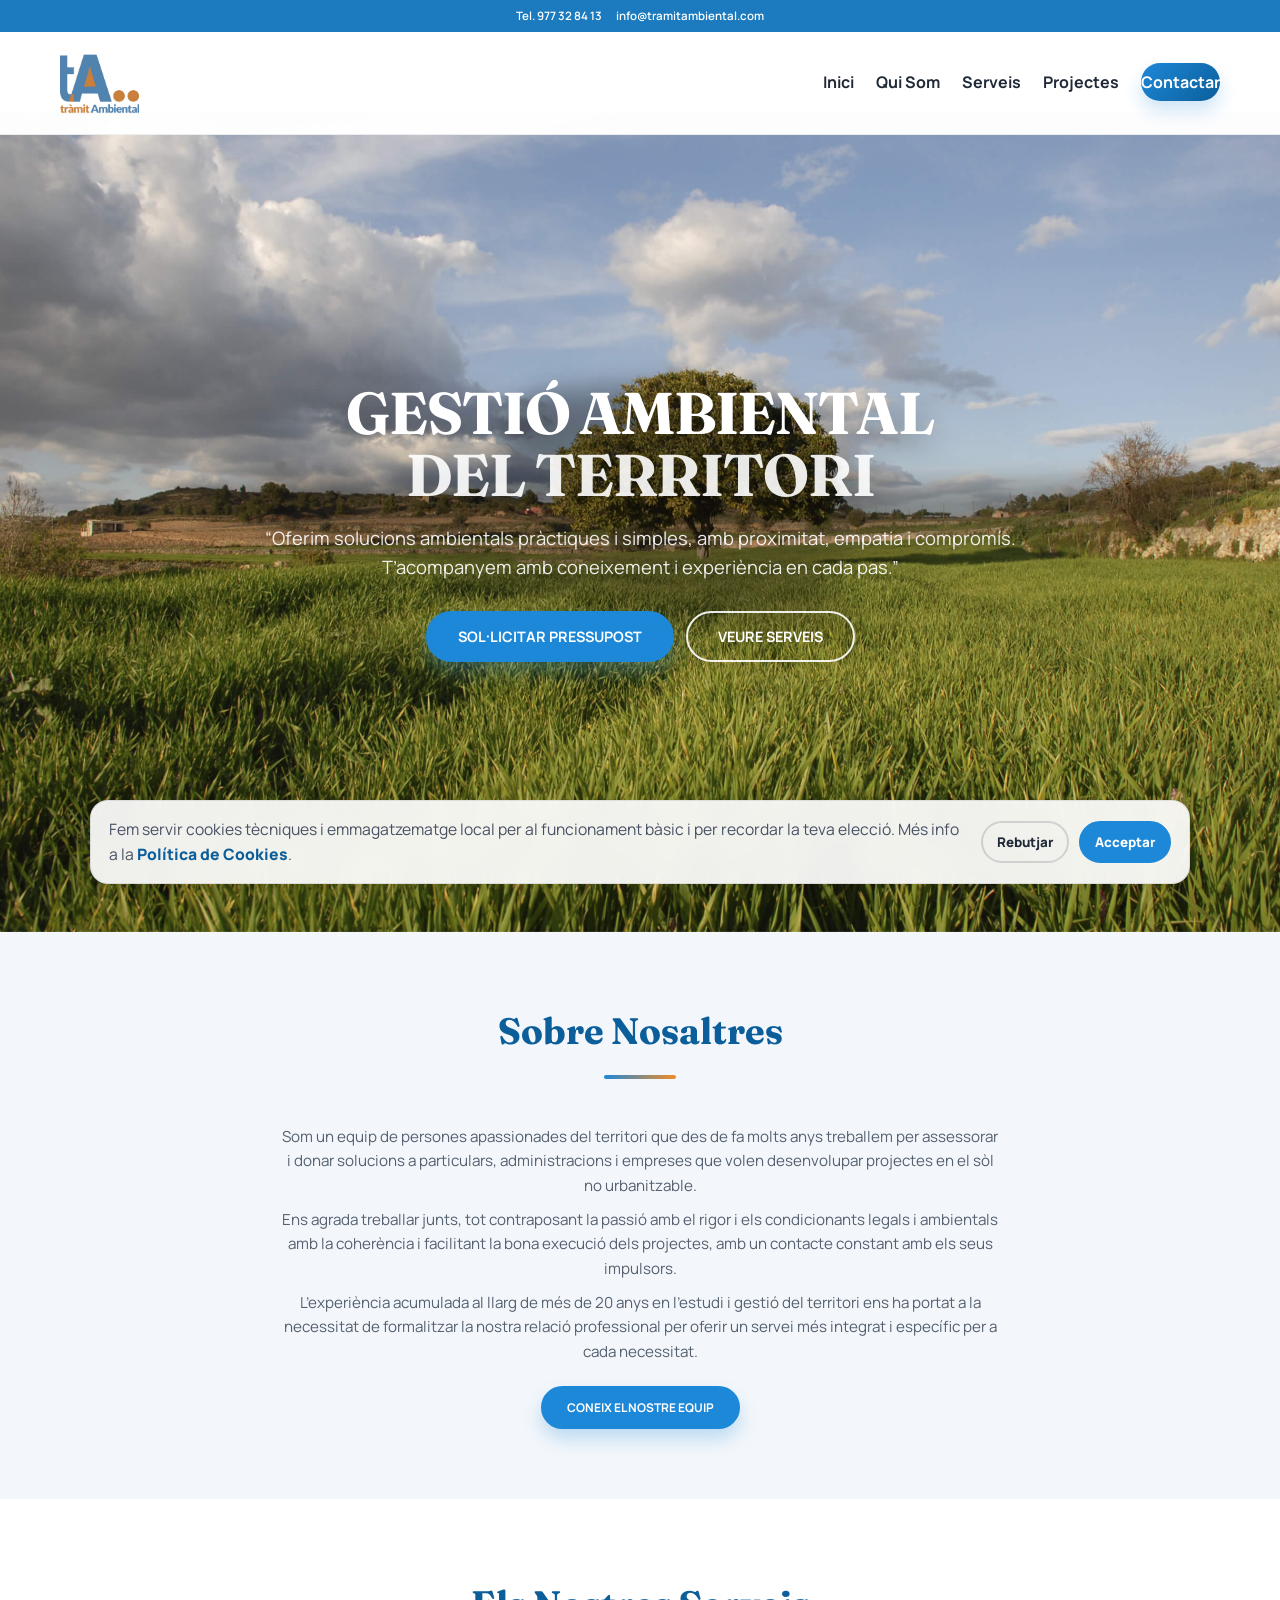
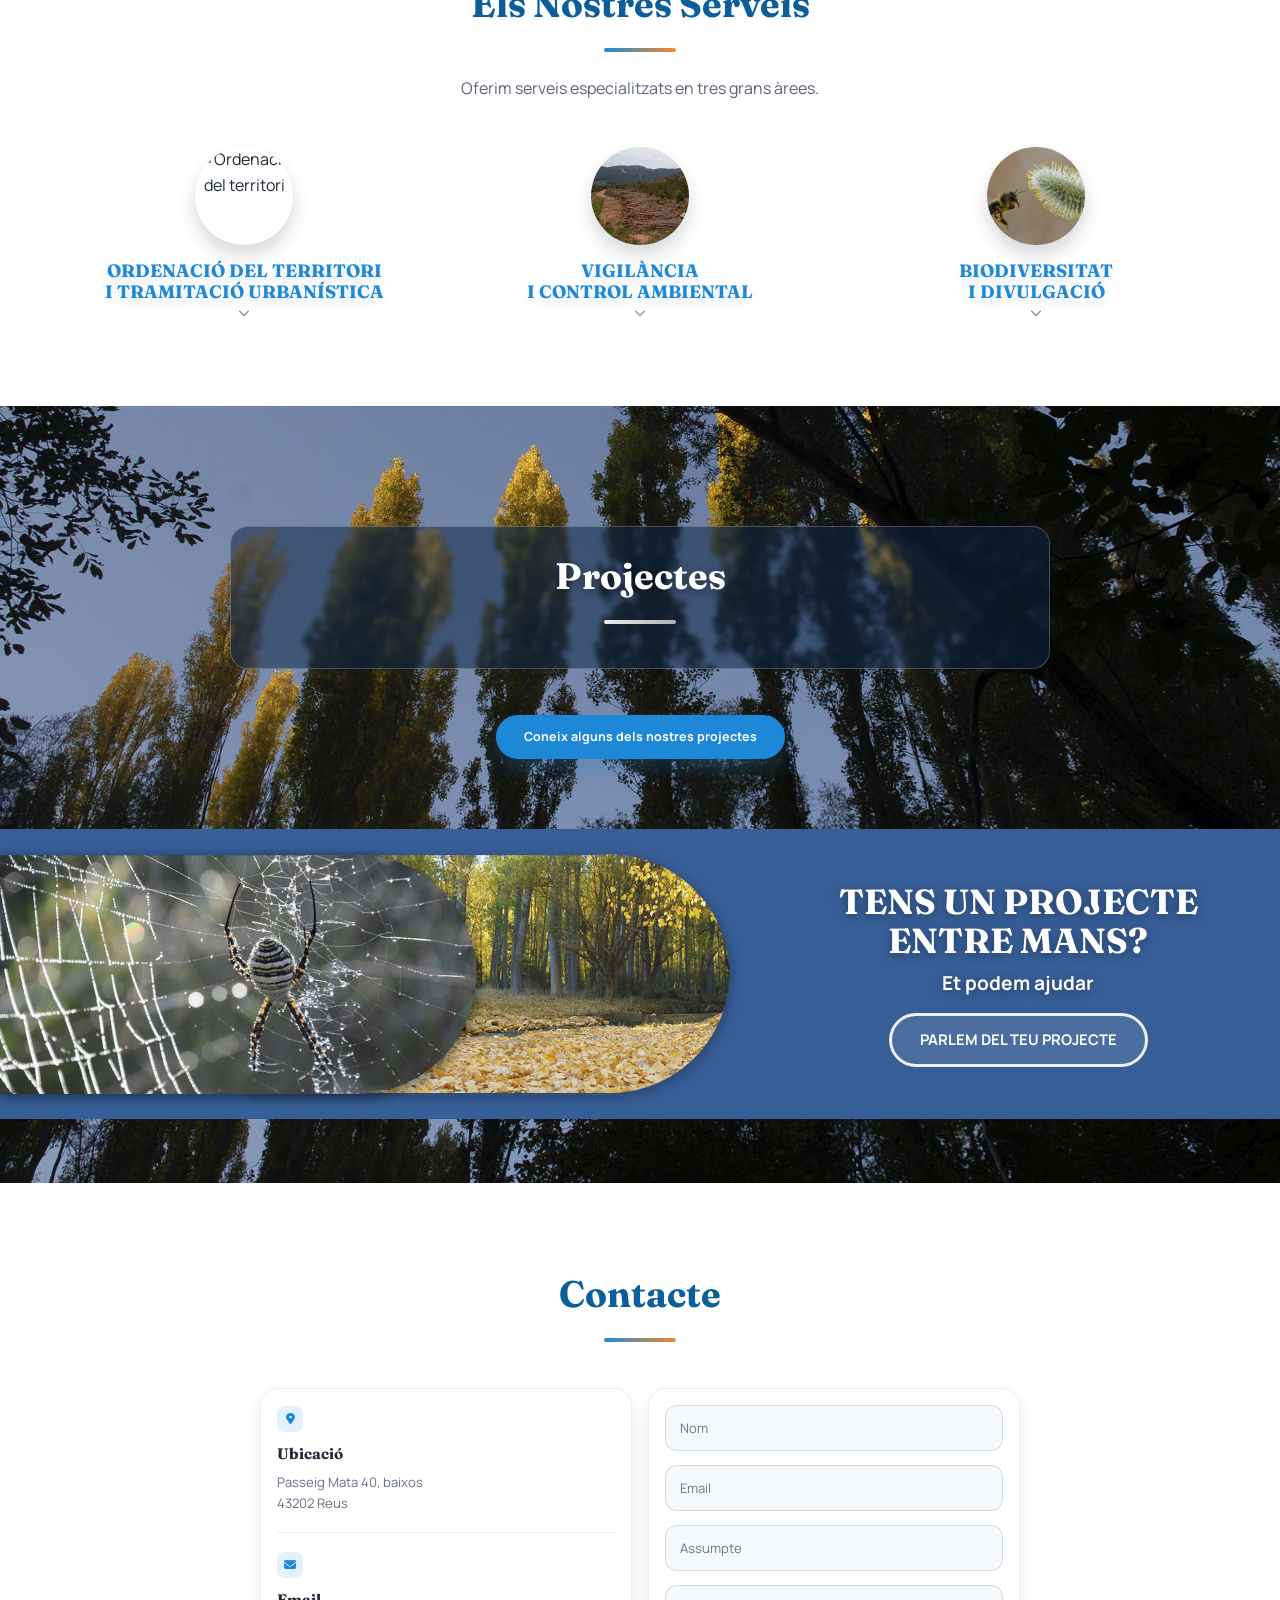
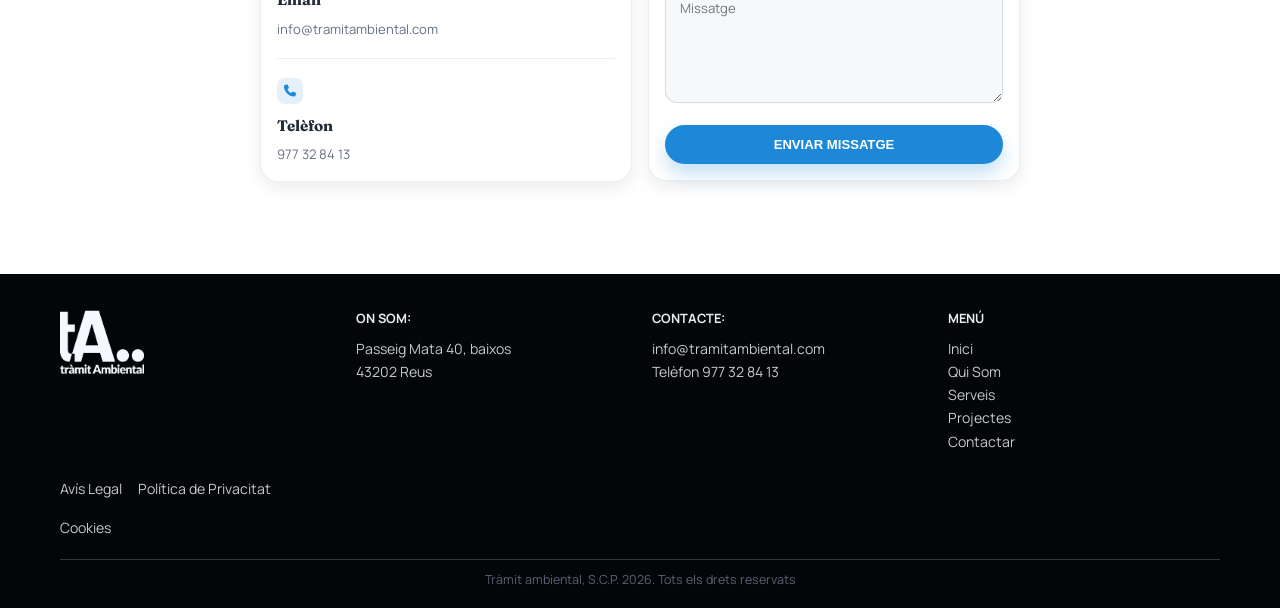
==== commit 8fb947ea: "primer commit" ====
--- a/index.html
+++ b/index.html
@@ -24,7 +24,7 @@
     <div class="top-bar">
         <div class="container">
             <div class="top-bar__content">
-                <span>Tel. 9778413</span>
+                <span><a href="tel:977328413" style="color: inherit;">Tel. 977 32 84 13</a></span>
                 <span>info@tramitambiental.com</span>
             </div>
         </div>
@@ -103,7 +103,7 @@
                         <i class="fa-solid fa-chevron-down service-classic-arrow" aria-hidden="true"></i>
                     </button>
                     <ul class="service-classic-list" aria-hidden="true">
-                        <li>Avaluació Ambiental Estratègica de figures de planejament territori i urbanístic</li>
+                        <li>Avaluació Ambiental Estratègica de figures de planejament territorial i urbanístic</li>
                         <li>Estudis d’Avaluació de la Mobilitat Generada</li>
                         <li>Estudis d’Impacte i Integració Paisatgística</li>
                         <li>Anàlisi d’Afectacions Agràries</li>
@@ -154,11 +154,10 @@
             <div class="section-title hidden-element">
                 <h2>Projectes</h2>
                 <div class="underline"></div>
-                <p>CONEIX ALGUNS DELS PROJECTES EN ELS QUE HEM TREBALLAT.</p>
             </div>
 
             <div class="projects-cta hidden-element">
-                <a href="projectes.html" class="btn btn-primary">Coneix alguns dels projectes</a>
+                <a href="projectes.html" class="btn btn-primary" style="text-transform: none;">Coneix alguns dels nostres projectes</a>
             </div>
         </div>
     </section>
@@ -200,7 +199,7 @@
                     <div class="info-item">
                         <i class="fa-solid fa-phone"></i>
                         <h4>Telèfon</h4>
-                        <p>9778413</p>
+                        <p><a href="tel:977328413" style="color: inherit;">977 32 84 13</a></p>
                     </div>
                 </div>
                 <div class="contact-form hidden-element">
@@ -239,7 +238,18 @@
                 </div>
                 <div class="footer-col">
                     <h4>Contacte:</h4>
-                    <p>info@tramitambiental.com<br>Telèfon 9778413</p>
+                    <p>info@tramitambiental.com<br><a href="tel:977328413" style="color: inherit;">Telèfon 977 32 84 13</a></p>
+                </div>
+                <!-- Added Menu column -->
+                <div class="footer-col">
+                    <h4>Menú</h4>
+                    <ul style="padding: 0; list-style: none;">
+                        <li><a href="index.html">Inici</a></li>
+                        <li><a href="equip.html">Qui Som</a></li>
+                        <li><a href="index.html#servicios">Serveis</a></li>
+                        <li><a href="projectes.html">Projectes</a></li>
+                        <li><a href="index.html#contacto">Contactar</a></li> 
+                    </ul>
                 </div>
                 <div class="footer-links footer-col">
                     <a href="avis-legal.html">Avís Legal</a>
@@ -271,4 +281,4 @@
 
     <script src="js/script.js"></script>
 </body>
-</html>+</html>
--- a/css/style.css
+++ b/css/style.css
@@ -1108,9 +1108,25 @@
 }
 
 .team-page-header {
-    --page-header-bg: url('../images/foto_equip.jpg');
-    background-position: center center;
+    --page-header-bg: url('../images/equip_original.jpg');
+    background-position: top center;
     background-attachment: scroll;
+}
+
+/* Mobile for team */
+@media (max-width: 768px) {
+    .team-card {
+        grid-template-columns: 1fr;
+        justify-items: center;
+        text-align: center;
+    }
+}
+
+.project-meta {
+    /* Darker color for visibility */
+    color: #4b5565; 
+    font-size: 0.84rem;
+    margin-bottom: 10px;
 }
 
 .team-page-header::before {
@@ -2022,7 +2038,8 @@
 
     .team-img-placeholder {
         width: 100%;
-        height: 160px;
+        height: auto;
+        aspect-ratio: 4/3;
     }
 
     .project-toolbar {
